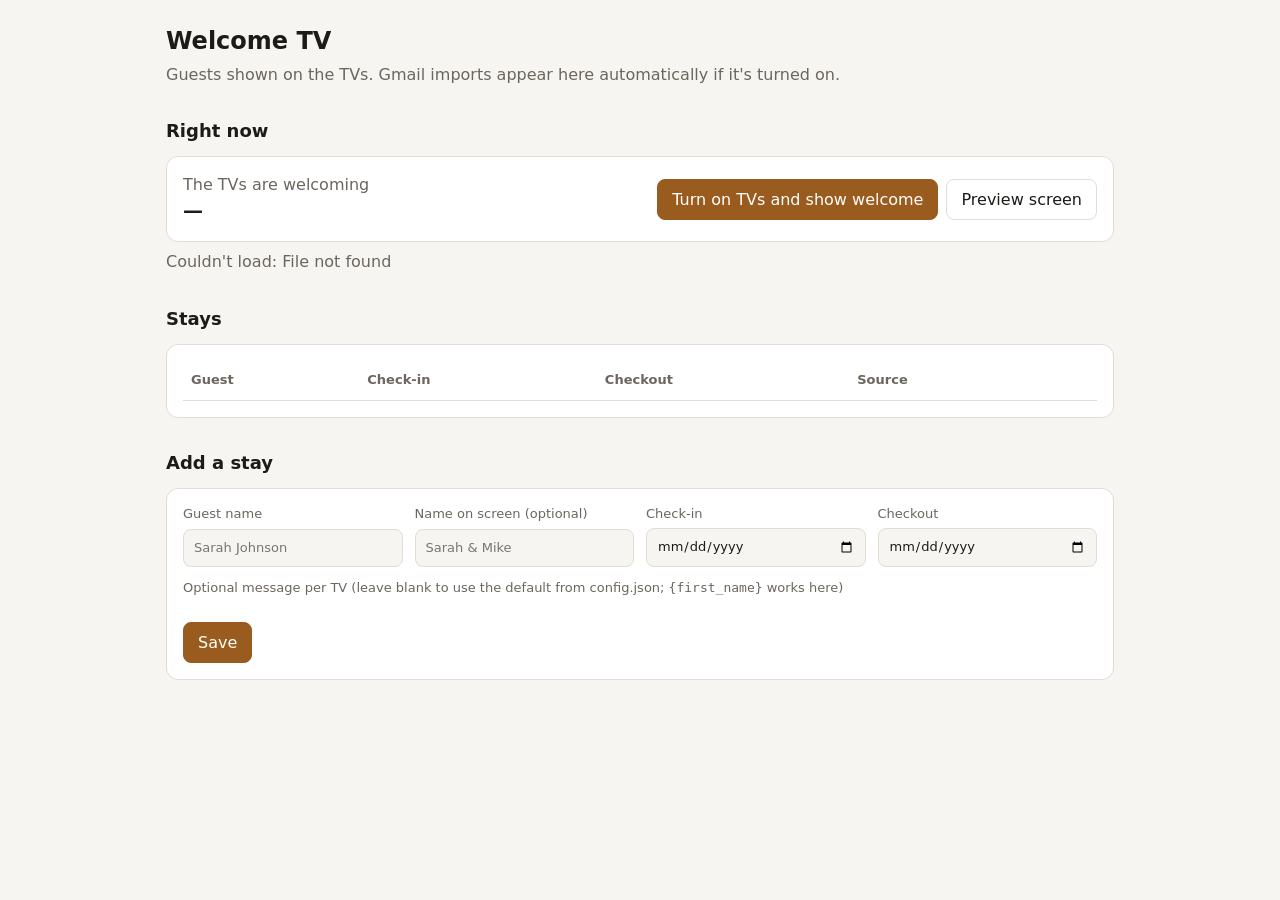
==== web/admin.html @ 9058fd39 "Airbnb welcome screen for Samsung TVs" ====
<!DOCTYPE html>
<html lang="en">
<head>
<meta charset="utf-8">
<meta name="viewport" content="width=device-width, initial-scale=1">
<title>Welcome TV Admin</title>
<style>
  :root { --bg:#f7f5f1; --fg:#1d1b18; --muted:#6b665e; --line:#e2ddd4; --card:#fff; --accent:#9a5b1e; --ok:#2f7a4a; --warn:#a4561b; }
  @media (prefers-color-scheme: dark) { :root { --bg:#161412; --fg:#f1ece4; --muted:#a39d93; --line:#34302b; --card:#1f1c19; --accent:#e9b872; --ok:#6cc08b; --warn:#f0a868; } }
  * { box-sizing:border-box; }
  body { margin:0; font:16px/1.45 system-ui, -apple-system, "Segoe UI", sans-serif; background:var(--bg); color:var(--fg); }
  .wrap { max-width:980px; margin:0 auto; padding:24px 16px 64px; }
  h1 { font-size:24px; margin:0 0 4px; } h2 { font-size:18px; margin:32px 0 12px; }
  .muted { color:var(--muted); }
  .card { background:var(--card); border:1px solid var(--line); border-radius:12px; padding:16px; }
  .now { display:flex; justify-content:space-between; gap:16px; flex-wrap:wrap; align-items:center; }
  .now strong { font-size:20px; }
  table { width:100%; border-collapse:collapse; }
  th, td { text-align:left; padding:10px 8px; border-bottom:1px solid var(--line); vertical-align:top; }
  th { font-size:13px; color:var(--muted); font-weight:600; }
  tr.current td { background:color-mix(in srgb, var(--accent) 12%, transparent); }
  .tag { font-size:12px; padding:2px 8px; border-radius:99px; border:1px solid var(--line); color:var(--muted); white-space:nowrap; }
  .tag.warn { color:var(--warn); border-color:var(--warn); }
  button { font:inherit; border:1px solid var(--line); background:var(--card); color:var(--fg); padding:8px 14px; border-radius:8px; cursor:pointer; }
  button.primary { background:var(--accent); color:#fff; border-color:var(--accent); }
  @media (prefers-color-scheme: dark) { button.primary { color:#1d1b18; } }
  button.link { border:0; background:none; color:var(--accent); padding:4px 6px; }
  form { display:grid; grid-template-columns:repeat(auto-fit, minmax(200px, 1fr)); gap:12px; }
  label { display:grid; gap:4px; font-size:13px; color:var(--muted); }
  input { font:inherit; padding:8px 10px; border:1px solid var(--line); border-radius:8px; background:var(--bg); color:var(--fg); width:100%; }
  .full { grid-column:1 / -1; }
  .actions { display:flex; gap:8px; flex-wrap:wrap; }
  #msg { min-height:24px; margin-top:8px; }
  .table-wrap { overflow-x:auto; }
</style>
</head>
<body>
<div class="wrap">
  <h1>Welcome TV</h1>
  <div class="muted">Guests shown on the TVs. Gmail imports appear here automatically if it's turned on.</div>

  <h2>Right now</h2>
  <div class="card now">
    <div><div class="muted">The TVs are welcoming</div><strong id="nowName">—</strong></div>
    <div class="actions">
      <button id="launchBtn" class="primary">Turn on TVs and show welcome</button>
      <button id="gmailBtn" hidden>Import from Gmail now</button>
      <a href="/?tv=" id="previewLink"><button type="button">Preview screen</button></a>
    </div>
  </div>
  <div id="msg" class="muted"></div>

  <h2>Stays</h2>
  <div class="card table-wrap">
    <table>
      <thead><tr><th>Guest</th><th>Check-in</th><th>Checkout</th><th>Source</th><th></th></tr></thead>
      <tbody id="rows"></tbody>
    </table>
  </div>

  <h2 id="formTitle">Add a stay</h2>
  <div class="card">
    <form id="form">
      <input type="hidden" name="id">
      <label>Guest name<input name="guest_name" required placeholder="Sarah Johnson"></label>
      <label>Name on screen (optional)<input name="display_name" placeholder="Sarah &amp; Mike"></label>
      <label>Check-in<input name="checkin" type="date" required></label>
      <label>Checkout<input name="checkout" type="date" required></label>
      <div class="full muted" style="font-size:13px">Optional message per TV (leave blank to use the default from config.json; <code>{first_name}</code> works here)</div>
      <div class="full" id="tvMsgs" style="display:grid; gap:12px; grid-template-columns:repeat(auto-fit, minmax(240px,1fr))"></div>
      <div class="full actions"><button class="primary" type="submit">Save</button><button type="button" id="cancelEdit" hidden>Cancel</button></div>
    </form>
  </div>
</div>
<script>
let state = { reservations: [], tvs: [] };
const $ = (s) => document.querySelector(s);
const esc = (s) => String(s ?? "").replace(/[&<>"]/g, (c) => ({ "&": "&amp;", "<": "&lt;", ">": "&gt;", '"': "&quot;" }[c]));
const fmt = (iso) => new Date(iso + "T12:00").toLocaleDateString(undefined, { weekday: "short", month: "short", day: "numeric" });

async function api(path, body) {
  const r = await fetch(path, body ? { method: "POST", headers: { "Content-Type": "application/json" }, body: JSON.stringify(body) } : {});
  const j = await r.json().catch(() => ({}));
  if (!r.ok) throw new Error(j.error || r.statusText);
  return j;
}
function say(t) { $("#msg").textContent = t; }

async function load() {
  state = await api("/api/admin/reservations");
  const cur = state.reservations.find((r) => r.id === state.current);
  $("#nowName").textContent = cur ? (cur.display_name || cur.guest_name) : "No guest checked in (generic welcome)";
  $("#gmailBtn").hidden = !state.gmail_enabled;
  $("#launchBtn").disabled = !state.smartthings_enabled;
  if (!state.smartthings_enabled) $("#launchBtn").title = "Add SmartThings details to config.json";
  $("#previewLink").href = "/?tv=" + encodeURIComponent((state.tvs[0] || {}).id || "");
  const today = new Date().toISOString().slice(0, 10);
  $("#rows").innerHTML = state.reservations.filter((r) => r.checkout >= today || r.id === state.current).map((r) => `
    <tr class="${r.id === state.current ? "current" : ""}">
      <td>${esc(r.display_name || r.guest_name)}${r.display_name ? `<div class="muted" style="font-size:13px">${esc(r.guest_name)}</div>` : ""}</td>
      <td>${fmt(r.checkin)}</td><td>${fmt(r.checkout)}</td>
      <td><span class="tag">${esc(r.source)}</span> ${r.needs_review ? '<span class="tag warn">check dates</span>' : ""}</td>
      <td style="white-space:nowrap"><button class="link" data-edit="${r.id}">Edit</button><button class="link" data-del="${r.id}">Delete</button></td>
    </tr>`).join("") || `<tr><td colspan="5" class="muted">No upcoming stays.</td></tr>`;
  $("#tvMsgs").innerHTML = state.tvs.map((t) => `<label>${esc(t.label)}<input name="tvmsg_${esc(t.id)}"></label>`).join("");
}

function editForm(r) {
  const f = $("#form");
  f.id.value = r?.id || "";
  f.guest_name.value = r?.guest_name || "";
  f.display_name.value = r?.display_name || "";
  f.checkin.value = r?.checkin || "";
  f.checkout.value = r?.checkout || "";
  state.tvs.forEach((t) => { f["tvmsg_" + t.id].value = r?.tv_messages?.[t.id] || ""; });
  $("#formTitle").textContent = r ? "Edit stay" : "Add a stay";
  $("#cancelEdit").hidden = !r;
  if (r) f.scrollIntoView({ behavior: "smooth" });
}

document.addEventListener("click", async (e) => {
  const ed = e.target.dataset.edit, del = e.target.dataset.del;
  if (ed) editForm(state.reservations.find((r) => r.id === ed));
  if (del && confirm("Delete this stay?")) { await api("/api/admin/delete", { id: del }); load(); }
});
$("#cancelEdit").onclick = () => editForm(null);
$("#form").onsubmit = async (e) => {
  e.preventDefault();
  const f = e.target, tv_messages = {};
  state.tvs.forEach((t) => { const v = f["tvmsg_" + t.id].value.trim(); if (v) tv_messages[t.id] = v; });
  try {
    await api("/api/admin/reservations", { id: f.id.value || null, guest_name: f.guest_name.value.trim(),
      display_name: f.display_name.value.trim() || null, checkin: f.checkin.value, checkout: f.checkout.value, tv_messages });
    editForm(null); say("Saved."); load();
  } catch (err) { say("Couldn't save: " + err.message); }
};
$("#launchBtn").onclick = async () => {
  say("Turning on TVs… (takes about 10–30 seconds)");
  try { say((await api("/api/admin/launch", {})).results.join(" · ")); } catch (err) { say("Failed: " + err.message); }
};
$("#gmailBtn").onclick = async () => {
  say("Checking Gmail…");
  try { const r = await api("/api/admin/import-gmail", {}); say(`Gmail: ${r.added} added, ${r.updated} updated, ${r.removed} cancelled.`); load(); }
  catch (err) { say("Gmail import failed: " + err.message); }
};
load().catch((e) => say("Couldn't load: " + e.message));
</script>
</body>
</html>
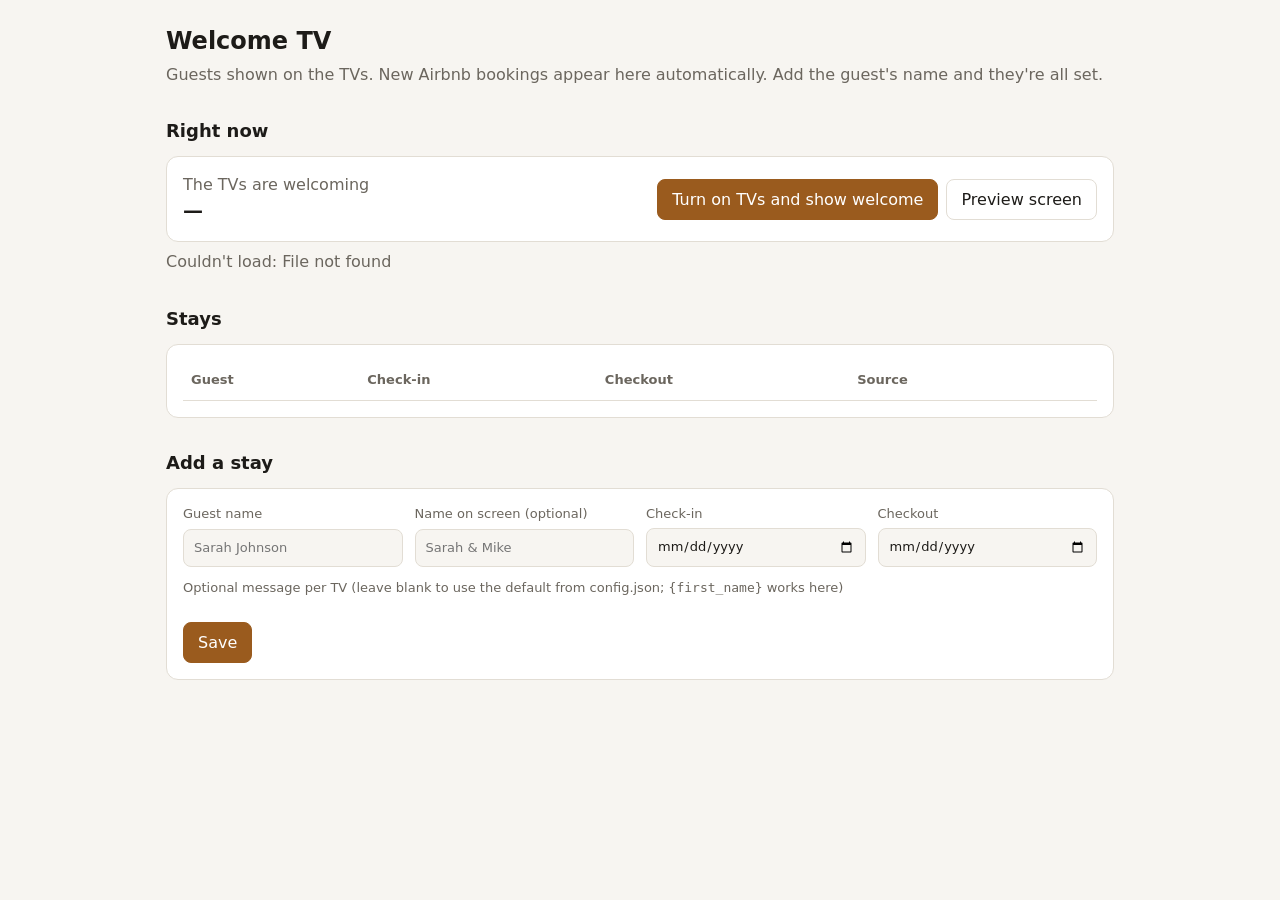
==== commit 13b5d577: "Sync bookings from the Airbnb calendar link instead of Gmail New bookings appear on the admin page a" ====
--- a/web/admin.html
+++ b/web/admin.html
@@ -32,19 +32,21 @@
   .actions { display:flex; gap:8px; flex-wrap:wrap; }
   #msg { min-height:24px; margin-top:8px; }
   .table-wrap { overflow-x:auto; }
+  a { color:var(--accent); }
 </style>
 </head>
 <body>
 <div class="wrap">
   <h1>Welcome TV</h1>
-  <div class="muted">Guests shown on the TVs. Gmail imports appear here automatically if it's turned on.</div>
+  <div class="muted">Guests shown on the TVs. New Airbnb bookings appear here automatically. Add the guest's name and they're all set.</div>
+  <div class="muted" id="syncInfo" style="font-size:13px"></div>
 
   <h2>Right now</h2>
   <div class="card now">
     <div><div class="muted">The TVs are welcoming</div><strong id="nowName">—</strong></div>
     <div class="actions">
       <button id="launchBtn" class="primary">Turn on TVs and show welcome</button>
-      <button id="gmailBtn" hidden>Import from Gmail now</button>
+      <button id="syncBtn" hidden>Sync from Airbnb now</button>
       <a href="/?tv=" id="previewLink"><button type="button">Preview screen</button></a>
     </div>
   </div>
@@ -61,7 +63,7 @@
   <h2 id="formTitle">Add a stay</h2>
   <div class="card">
     <form id="form">
-      <input type="hidden" name="id">
+      <input type="hidden" name="rid">
       <label>Guest name<input name="guest_name" required placeholder="Sarah Johnson"></label>
       <label>Name on screen (optional)<input name="display_name" placeholder="Sarah &amp; Mike"></label>
       <label>Check-in<input name="checkin" type="date" required></label>
@@ -89,25 +91,26 @@
 async function load() {
   state = await api("/api/admin/reservations");
   const cur = state.reservations.find((r) => r.id === state.current);
-  $("#nowName").textContent = cur ? (cur.display_name || cur.guest_name) : "No guest checked in (generic welcome)";
-  $("#gmailBtn").hidden = !state.gmail_enabled;
+  $("#nowName").textContent = cur ? (cur.display_name || cur.guest_name || "A guest with no name yet (generic welcome)") : "No guest checked in (generic welcome)";
+  $("#syncBtn").hidden = !state.airbnb_sync_enabled;
+  $("#syncInfo").textContent = state.airbnb_sync_enabled ? "Last Airbnb sync: " + (state.airbnb_last_sync ? new Date(state.airbnb_last_sync).toLocaleString() : "not yet") : "";
   $("#launchBtn").disabled = !state.smartthings_enabled;
   if (!state.smartthings_enabled) $("#launchBtn").title = "Add SmartThings details to config.json";
   $("#previewLink").href = "/?tv=" + encodeURIComponent((state.tvs[0] || {}).id || "");
   const today = new Date().toISOString().slice(0, 10);
   $("#rows").innerHTML = state.reservations.filter((r) => r.checkout >= today || r.id === state.current).map((r) => `
     <tr class="${r.id === state.current ? "current" : ""}">
-      <td>${esc(r.display_name || r.guest_name)}${r.display_name ? `<div class="muted" style="font-size:13px">${esc(r.guest_name)}</div>` : ""}</td>
+      <td>${r.guest_name ? esc(r.display_name || r.guest_name) : '<span class="tag warn">Reserved – add name</span>'}${r.display_name && r.guest_name ? `<div class="muted" style="font-size:13px">${esc(r.guest_name)}</div>` : ""}${r.airbnb_url ? `<div style="font-size:13px"><a href="${esc(r.airbnb_url)}" target="_blank" rel="noopener">See booking on Airbnb</a>${r.phone_last4 ? ` <span class="muted">· phone ends ${esc(r.phone_last4)}</span>` : ""}</div>` : ""}</td>
       <td>${fmt(r.checkin)}</td><td>${fmt(r.checkout)}</td>
-      <td><span class="tag">${esc(r.source)}</span> ${r.needs_review ? '<span class="tag warn">check dates</span>' : ""}</td>
-      <td style="white-space:nowrap"><button class="link" data-edit="${r.id}">Edit</button><button class="link" data-del="${r.id}">Delete</button></td>
+      <td><span class="tag">${esc(r.source)}</span></td>
+      <td style="white-space:nowrap"><button class="link" data-edit="${r.id}">${r.guest_name ? "Edit" : "Add name"}</button><button class="link" data-del="${r.id}">Delete</button></td>
     </tr>`).join("") || `<tr><td colspan="5" class="muted">No upcoming stays.</td></tr>`;
   $("#tvMsgs").innerHTML = state.tvs.map((t) => `<label>${esc(t.label)}<input name="tvmsg_${esc(t.id)}"></label>`).join("");
 }
 
 function editForm(r) {
   const f = $("#form");
-  f.id.value = r?.id || "";
+  f.rid.value = r?.id || "";
   f.guest_name.value = r?.guest_name || "";
   f.display_name.value = r?.display_name || "";
   f.checkin.value = r?.checkin || "";
@@ -129,7 +132,7 @@
   const f = e.target, tv_messages = {};
   state.tvs.forEach((t) => { const v = f["tvmsg_" + t.id].value.trim(); if (v) tv_messages[t.id] = v; });
   try {
-    await api("/api/admin/reservations", { id: f.id.value || null, guest_name: f.guest_name.value.trim(),
+    await api("/api/admin/reservations", { id: f.rid.value || null, guest_name: f.guest_name.value.trim(),
       display_name: f.display_name.value.trim() || null, checkin: f.checkin.value, checkout: f.checkout.value, tv_messages });
     editForm(null); say("Saved."); load();
   } catch (err) { say("Couldn't save: " + err.message); }
@@ -138,10 +141,10 @@
   say("Turning on TVs… (takes about 10–30 seconds)");
   try { say((await api("/api/admin/launch", {})).results.join(" · ")); } catch (err) { say("Failed: " + err.message); }
 };
-$("#gmailBtn").onclick = async () => {
-  say("Checking Gmail…");
-  try { const r = await api("/api/admin/import-gmail", {}); say(`Gmail: ${r.added} added, ${r.updated} updated, ${r.removed} cancelled.`); load(); }
-  catch (err) { say("Gmail import failed: " + err.message); }
+$("#syncBtn").onclick = async () => {
+  say("Checking Airbnb…");
+  try { const r = await api("/api/admin/sync-airbnb", {}); say(`Airbnb: ${r.added} new, ${r.updated} changed, ${r.removed} cancelled.`); load(); }
+  catch (err) { say("Airbnb sync failed: " + err.message); }
 };
 load().catch((e) => say("Couldn't load: " + e.message));
 </script>
